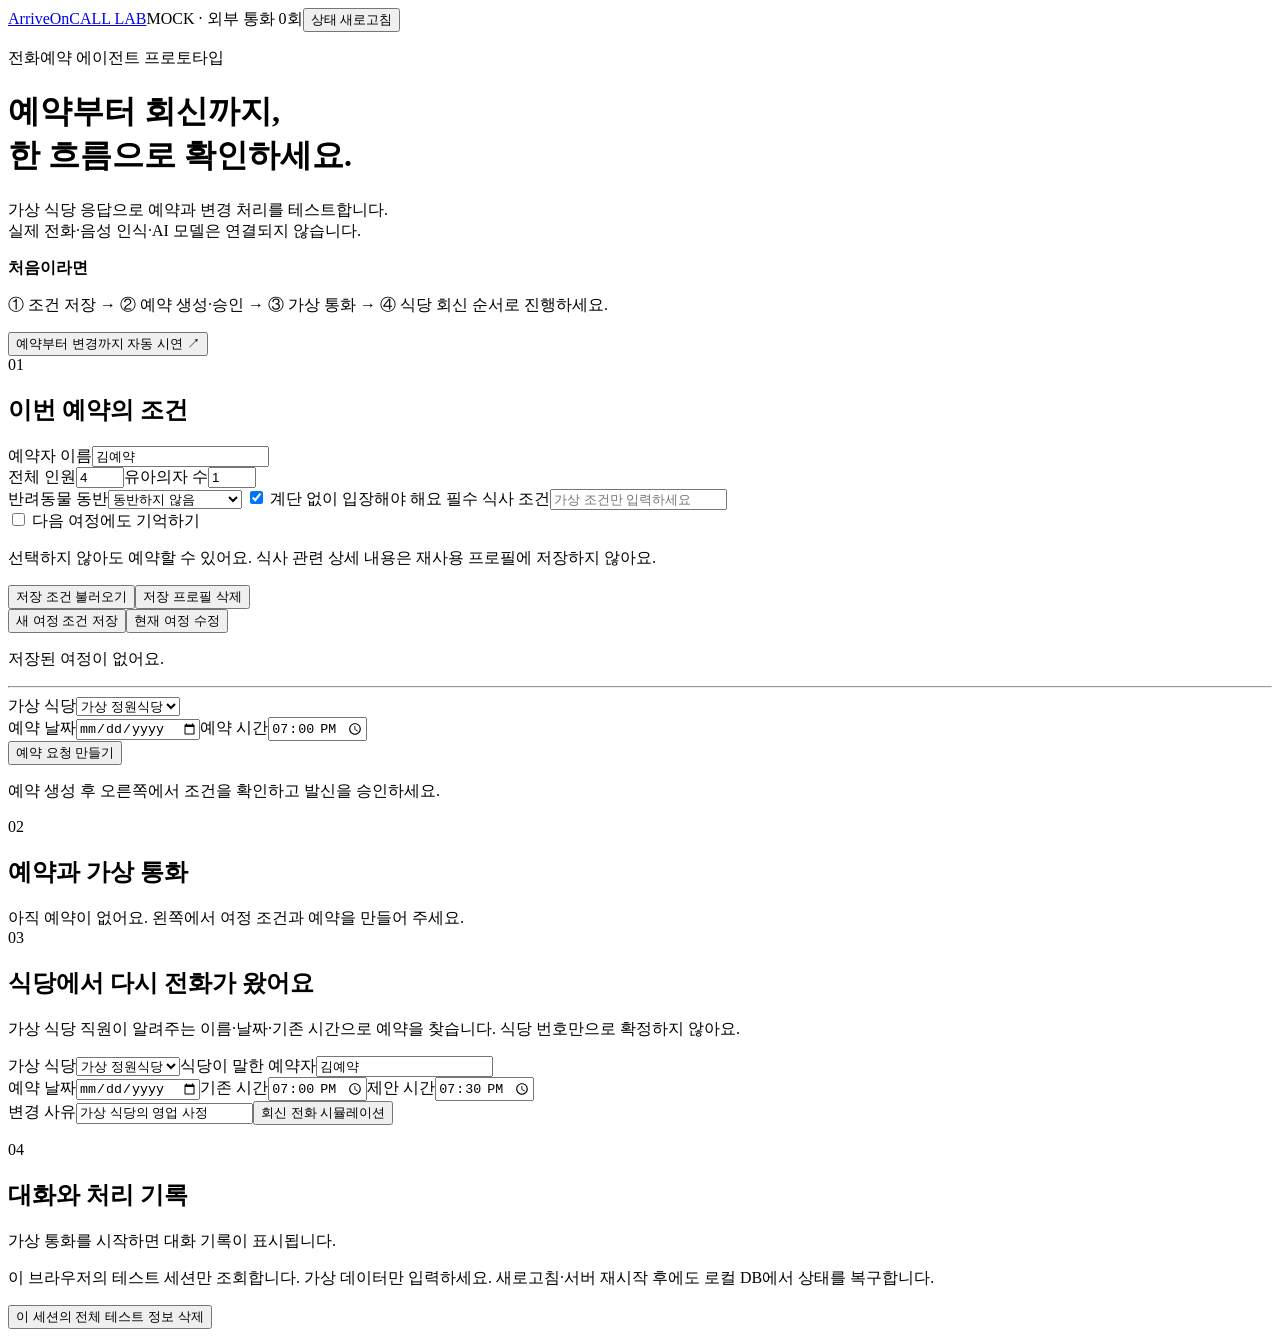
==== prototypes/phone_agent/static/index.html @ 36380d45 "feat(calls): 로컬 전화예약 테스트 프로토타입 추가 계정·번호 없이 예약·동승자 조건과 회신 변경 흐름을 실행하고 SQLite·중복·권한·UNKNOWN 시나리오를 검증한다" ====
<!doctype html>
<html lang="ko"><head><meta charset="utf-8"><meta name="viewport" content="width=device-width,initial-scale=1"><title>ArriveOn · 전화예약 테스트</title><link rel="stylesheet" href="/style.css"><script src="/app.js" defer></script></head>
<body>
<header><a class="brand" href="/">ArriveOn<span>CALL LAB</span></a><span class="mode">MOCK · 외부 통화 0회</span><button id="refresh" class="quiet">상태 새로고침</button></header>
<main>
<div class="intro"><div><p class="eyebrow">전화예약 에이전트 프로토타입</p><h1>예약부터 회신까지,<br>한 흐름으로 확인하세요.</h1><p>가상 식당 응답으로 예약과 변경 처리를 테스트합니다.<br>실제 전화·음성 인식·AI 모델은 연결되지 않습니다.</p></div><div class="intro-note"><b>처음이라면</b><p>① 조건 저장 → ② 예약 생성·승인 → ③ 가상 통화 → ④ 식당 회신 순서로 진행하세요.</p><button id="quick-demo">예약부터 변경까지 자동 시연 ↗</button></div></div>
<div id="message" role="status" aria-live="polite" hidden></div>
<div class="workspace">
<section class="panel setup"><div class="section-title"><span>01</span><h2>이번 예약의 조건</h2></div>
<form id="trip-form">
<label>예약자 이름<input name="reservationName" value="김예약" maxlength="40" required></label>
<div class="pair"><label>전체 인원<input name="partySize" type="number" min="1" max="30" value="4" required></label><label>유아의자 수<input name="highChairCount" type="number" min="0" max="30" value="1" required></label></div>
<label>반려동물 동반<select name="petAccompanied"><option value="NO">동반하지 않음</option><option value="YES">동반함</option><option value="UNKNOWN">아직 확인하지 않음</option></select></label>
<label class="check"><input name="stepFree" type="checkbox" checked> 계단 없이 입장해야 해요</label>
<label>필수 식사 조건<input name="dietaryRequirements" placeholder="가상 조건만 입력하세요" maxlength="160"></label>
<div class="storage"><label class="check"><input name="remember" type="checkbox"> 다음 여정에도 기억하기</label><p>선택하지 않아도 예약할 수 있어요. 식사 관련 상세 내용은 재사용 프로필에 저장하지 않아요.</p><div class="inline"><button type="button" id="load-profile" class="quiet">저장 조건 불러오기</button><button type="button" id="delete-profile" class="quiet">저장 프로필 삭제</button></div><div id="profile-status" class="muted"></div></div>
<div class="inline"><button type="submit">새 여정 조건 저장</button><button type="button" id="update-trip" class="outline">현재 여정 수정</button></div><p id="trip-status" class="muted">저장된 여정이 없어요.</p>
</form>
<hr><form id="booking-form"><label>가상 식당<select name="restaurantId"><option value="demo-garden">가상 정원식당</option><option value="demo-table">가상 식탁</option></select></label><div class="pair"><label>예약 날짜<input name="date" type="date" required></label><label>예약 시간<input name="time" type="time" value="19:00" required></label></div><button type="submit" class="wide outline">예약 요청 만들기</button><p class="muted">예약 생성 후 오른쪽에서 조건을 확인하고 발신을 승인하세요.</p></form>
</section>
<div class="right-stack">
<section class="panel"><div class="section-title"><span>02</span><h2>예약과 가상 통화</h2><small id="booking-count"></small></div><div id="bookings" class="empty">아직 예약이 없어요. 왼쪽에서 여정 조건과 예약을 만들어 주세요.</div></section>
<section class="panel"><div class="section-title"><span>03</span><h2>식당에서 다시 전화가 왔어요</h2></div><p class="muted">가상 식당 직원이 알려주는 이름·날짜·기존 시간으로 예약을 찾습니다. 식당 번호만으로 확정하지 않아요.</p>
<form id="callback-form"><div class="pair"><label>가상 식당<select name="restaurantId"><option value="demo-garden">가상 정원식당</option><option value="demo-table">가상 식탁</option></select></label><label>식당이 말한 예약자<input name="reservationName" value="김예약" required></label></div><div class="triple"><label>예약 날짜<input name="date" type="date" required></label><label>기존 시간<input name="currentTime" type="time" value="19:00" required></label><label>제안 시간<input name="proposedTime" type="time" value="19:30" required></label></div><label>변경 사유<input name="reason" value="가상 식당의 영업 사정" maxlength="160" required></label><button type="submit" class="outline">회신 전화 시뮬레이션</button></form><p id="callback-status" class="muted"></p></section>
<section class="panel"><div class="section-title"><span>04</span><h2>대화와 처리 기록</h2></div><div id="events" class="events"><p class="muted">가상 통화를 시작하면 대화 기록이 표시됩니다.</p></div></section>
</div></div>
<footer><p>이 브라우저의 테스트 세션만 조회합니다. 가상 데이터만 입력하세요. 새로고침·서버 재시작 후에도 로컬 DB에서 상태를 복구합니다.</p><button id="delete-all" class="danger">이 세션의 전체 테스트 정보 삭제</button></footer>
</main></body></html>
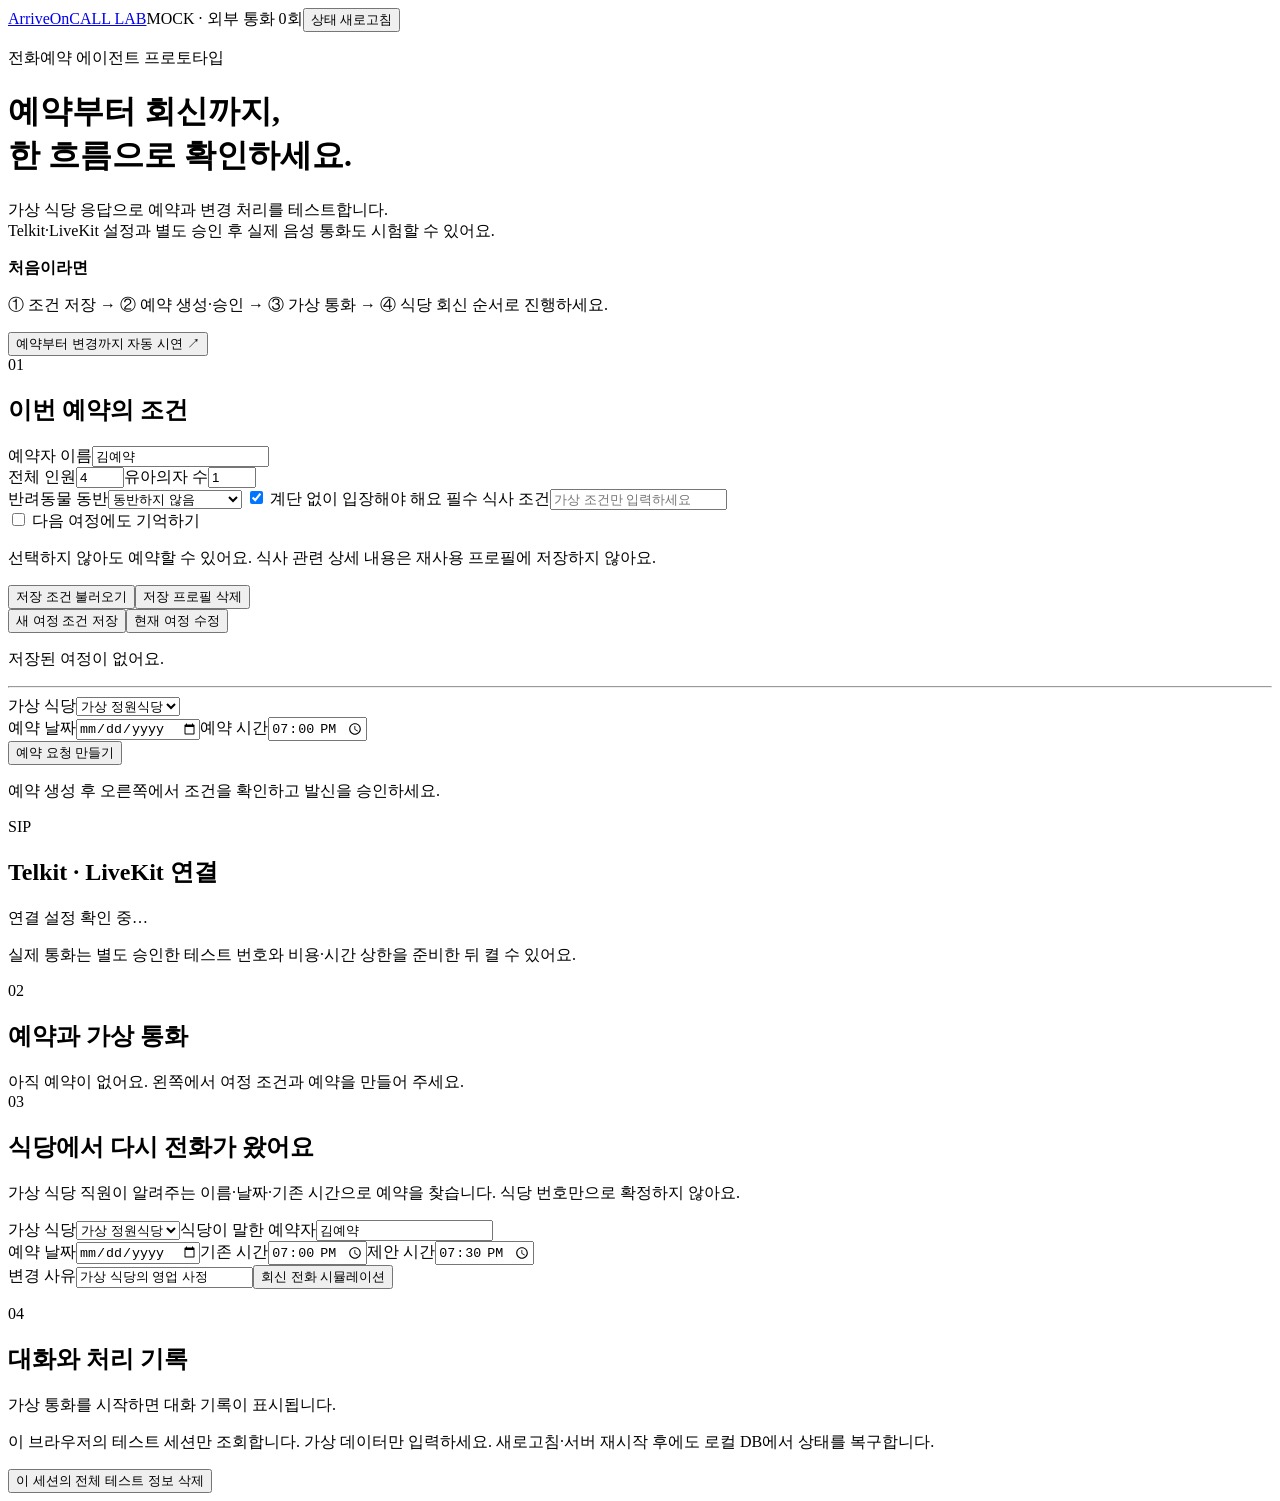
==== commit cd2d6d09: "feat(calls): Telkit·LiveKit 선택형 실전화 시험 연결 실전화 claim·SIP·한국어 음성·통화별 결과를 독립 프로토타입에 연결한다. 이름 인식 불일치와 불확" ====
--- a/prototypes/phone_agent/static/index.html
+++ b/prototypes/phone_agent/static/index.html
@@ -3,7 +3,7 @@
 <body>
 <header><a class="brand" href="/">ArriveOn<span>CALL LAB</span></a><span class="mode">MOCK · 외부 통화 0회</span><button id="refresh" class="quiet">상태 새로고침</button></header>
 <main>
-<div class="intro"><div><p class="eyebrow">전화예약 에이전트 프로토타입</p><h1>예약부터 회신까지,<br>한 흐름으로 확인하세요.</h1><p>가상 식당 응답으로 예약과 변경 처리를 테스트합니다.<br>실제 전화·음성 인식·AI 모델은 연결되지 않습니다.</p></div><div class="intro-note"><b>처음이라면</b><p>① 조건 저장 → ② 예약 생성·승인 → ③ 가상 통화 → ④ 식당 회신 순서로 진행하세요.</p><button id="quick-demo">예약부터 변경까지 자동 시연 ↗</button></div></div>
+<div class="intro"><div><p class="eyebrow">전화예약 에이전트 프로토타입</p><h1>예약부터 회신까지,<br>한 흐름으로 확인하세요.</h1><p>가상 식당 응답으로 예약과 변경 처리를 테스트합니다.<br>Telkit·LiveKit 설정과 별도 승인 후 실제 음성 통화도 시험할 수 있어요.</p></div><div class="intro-note"><b>처음이라면</b><p>① 조건 저장 → ② 예약 생성·승인 → ③ 가상 통화 → ④ 식당 회신 순서로 진행하세요.</p><button id="quick-demo">예약부터 변경까지 자동 시연 ↗</button></div></div>
 <div id="message" role="status" aria-live="polite" hidden></div>
 <div class="workspace">
 <section class="panel setup"><div class="section-title"><span>01</span><h2>이번 예약의 조건</h2></div>
@@ -19,6 +19,7 @@
 <hr><form id="booking-form"><label>가상 식당<select name="restaurantId"><option value="demo-garden">가상 정원식당</option><option value="demo-table">가상 식탁</option></select></label><div class="pair"><label>예약 날짜<input name="date" type="date" required></label><label>예약 시간<input name="time" type="time" value="19:00" required></label></div><button type="submit" class="wide outline">예약 요청 만들기</button><p class="muted">예약 생성 후 오른쪽에서 조건을 확인하고 발신을 승인하세요.</p></form>
 </section>
 <div class="right-stack">
+<section class="panel"><div class="section-title"><span>SIP</span><h2>Telkit · LiveKit 연결</h2></div><p id="voice-status" class="muted">연결 설정 확인 중…</p><p class="muted">실제 통화는 별도 승인한 테스트 번호와 비용·시간 상한을 준비한 뒤 켤 수 있어요.</p></section>
 <section class="panel"><div class="section-title"><span>02</span><h2>예약과 가상 통화</h2><small id="booking-count"></small></div><div id="bookings" class="empty">아직 예약이 없어요. 왼쪽에서 여정 조건과 예약을 만들어 주세요.</div></section>
 <section class="panel"><div class="section-title"><span>03</span><h2>식당에서 다시 전화가 왔어요</h2></div><p class="muted">가상 식당 직원이 알려주는 이름·날짜·기존 시간으로 예약을 찾습니다. 식당 번호만으로 확정하지 않아요.</p>
 <form id="callback-form"><div class="pair"><label>가상 식당<select name="restaurantId"><option value="demo-garden">가상 정원식당</option><option value="demo-table">가상 식탁</option></select></label><label>식당이 말한 예약자<input name="reservationName" value="김예약" required></label></div><div class="triple"><label>예약 날짜<input name="date" type="date" required></label><label>기존 시간<input name="currentTime" type="time" value="19:00" required></label><label>제안 시간<input name="proposedTime" type="time" value="19:30" required></label></div><label>변경 사유<input name="reason" value="가상 식당의 영업 사정" maxlength="160" required></label><button type="submit" class="outline">회신 전화 시뮬레이션</button></form><p id="callback-status" class="muted"></p></section>
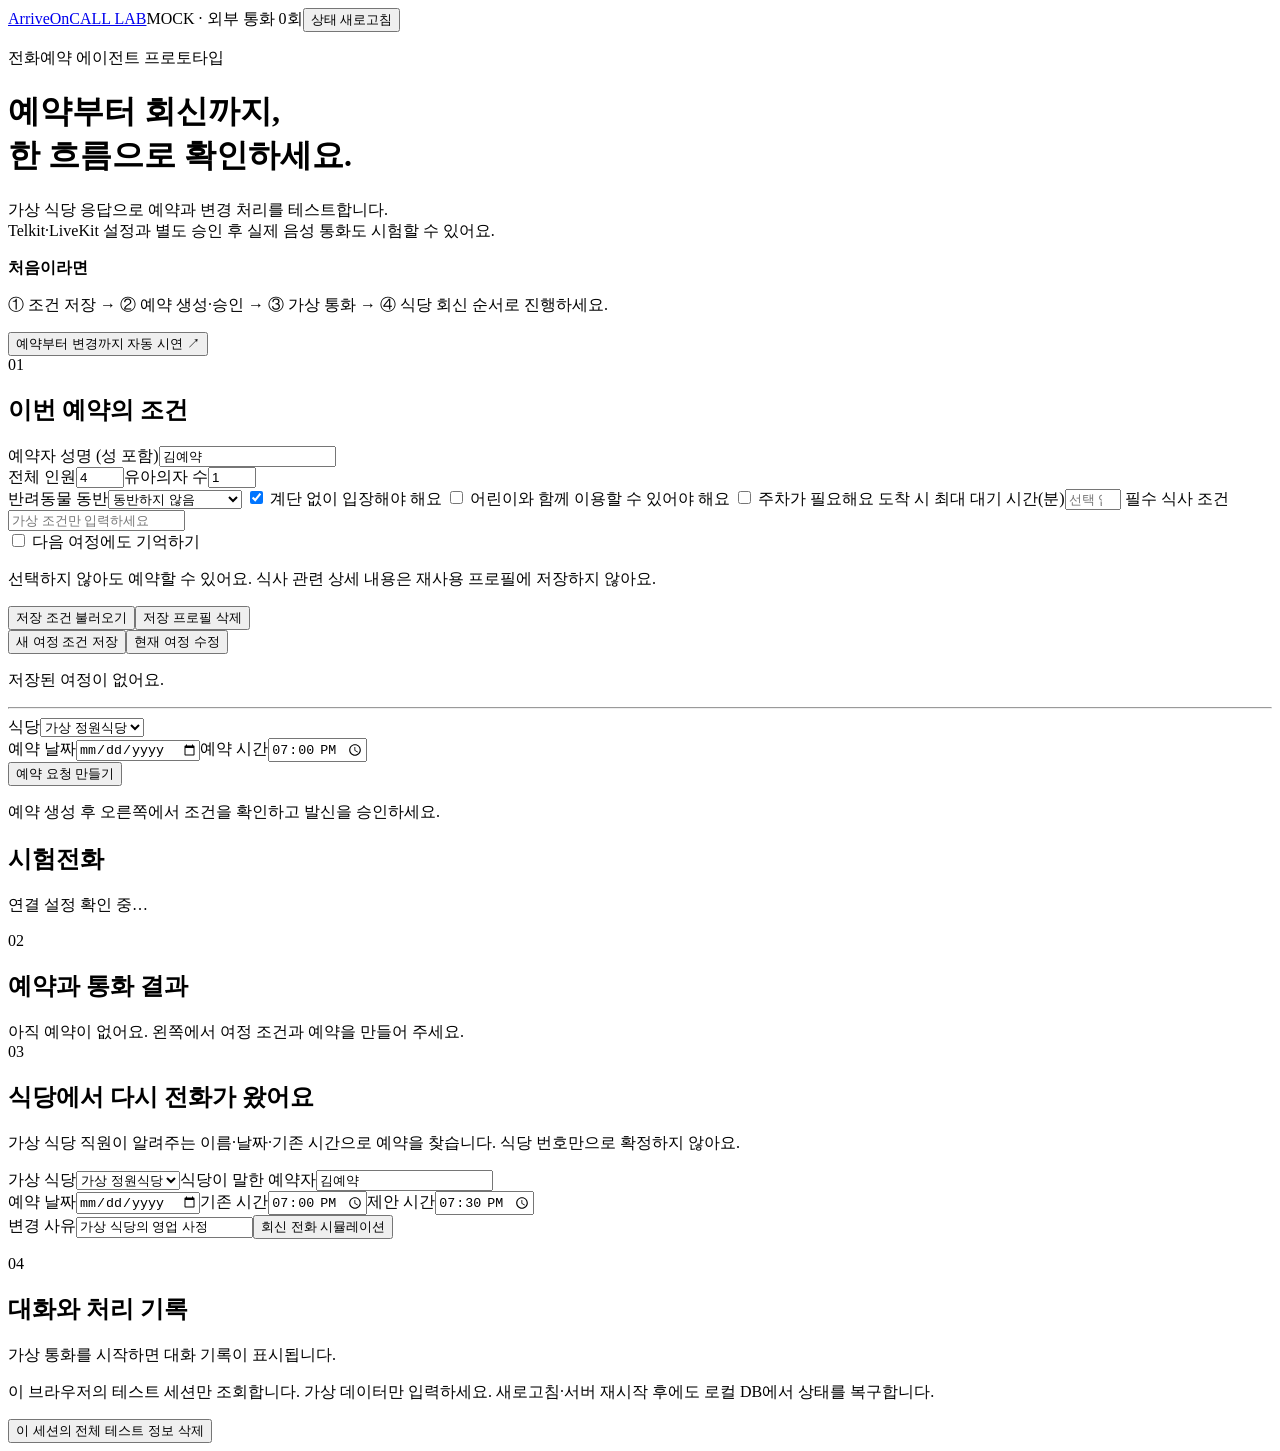
==== commit 7811ad63: "feat(calls): 음성 품질과 승인 기반 시험 예약 흐름 보강 Soniox v6 재생 동기화 문맥과 첫 소개 버퍼링, 비용·이름 수락 검증, 수신 변경 승인 및 웹 후보 시험" ====
--- a/prototypes/phone_agent/static/index.html
+++ b/prototypes/phone_agent/static/index.html
@@ -5,22 +5,53 @@
 <main>
 <div class="intro"><div><p class="eyebrow">전화예약 에이전트 프로토타입</p><h1>예약부터 회신까지,<br>한 흐름으로 확인하세요.</h1><p>가상 식당 응답으로 예약과 변경 처리를 테스트합니다.<br>Telkit·LiveKit 설정과 별도 승인 후 실제 음성 통화도 시험할 수 있어요.</p></div><div class="intro-note"><b>처음이라면</b><p>① 조건 저장 → ② 예약 생성·승인 → ③ 가상 통화 → ④ 식당 회신 순서로 진행하세요.</p><button id="quick-demo">예약부터 변경까지 자동 시연 ↗</button></div></div>
 <div id="message" role="status" aria-live="polite" hidden></div>
+<section id="incoming-changes" class="panel" aria-live="polite" hidden></section>
 <div class="workspace">
 <section class="panel setup"><div class="section-title"><span>01</span><h2>이번 예약의 조건</h2></div>
 <form id="trip-form">
-<label>예약자 이름<input name="reservationName" value="김예약" maxlength="40" required></label>
+<label>예약자 성명 (성 포함)<input name="reservationName" value="김예약" maxlength="40" required></label>
 <div class="pair"><label>전체 인원<input name="partySize" type="number" min="1" max="30" value="4" required></label><label>유아의자 수<input name="highChairCount" type="number" min="0" max="30" value="1" required></label></div>
 <label>반려동물 동반<select name="petAccompanied"><option value="NO">동반하지 않음</option><option value="YES">동반함</option><option value="UNKNOWN">아직 확인하지 않음</option></select></label>
 <label class="check"><input name="stepFree" type="checkbox" checked> 계단 없이 입장해야 해요</label>
+<label class="check"><input name="childFriendly" type="checkbox"> 어린이와 함께 이용할 수 있어야 해요</label>
+<label class="check"><input name="parkingRequired" type="checkbox"> 주차가 필요해요</label>
+<label>도착 시 최대 대기 시간(분)<input name="maxArrivalWaitMinutes" type="number" min="0" max="120" placeholder="선택 입력"></label>
 <label>필수 식사 조건<input name="dietaryRequirements" placeholder="가상 조건만 입력하세요" maxlength="160"></label>
 <div class="storage"><label class="check"><input name="remember" type="checkbox"> 다음 여정에도 기억하기</label><p>선택하지 않아도 예약할 수 있어요. 식사 관련 상세 내용은 재사용 프로필에 저장하지 않아요.</p><div class="inline"><button type="button" id="load-profile" class="quiet">저장 조건 불러오기</button><button type="button" id="delete-profile" class="quiet">저장 프로필 삭제</button></div><div id="profile-status" class="muted"></div></div>
 <div class="inline"><button type="submit">새 여정 조건 저장</button><button type="button" id="update-trip" class="outline">현재 여정 수정</button></div><p id="trip-status" class="muted">저장된 여정이 없어요.</p>
 </form>
-<hr><form id="booking-form"><label>가상 식당<select name="restaurantId"><option value="demo-garden">가상 정원식당</option><option value="demo-table">가상 식탁</option></select></label><div class="pair"><label>예약 날짜<input name="date" type="date" required></label><label>예약 시간<input name="time" type="time" value="19:00" required></label></div><button type="submit" class="wide outline">예약 요청 만들기</button><p class="muted">예약 생성 후 오른쪽에서 조건을 확인하고 발신을 승인하세요.</p></form>
+<hr><form id="booking-form"><label>식당<select name="restaurantId"><option value="demo-garden">가상 정원식당</option><option value="demo-table">가상 식탁</option><optgroup id="test-restaurants" label="실전화 시험용 공개 식당" hidden></optgroup></select></label><p id="restaurant-contact" class="muted" hidden></p><div class="pair"><label>예약 날짜<input name="date" type="date" required></label><label>예약 시간<input name="time" type="time" value="19:00" required></label></div><button type="submit" class="wide outline">예약 요청 만들기</button><p class="muted">예약 생성 후 오른쪽에서 조건을 확인하고 발신을 승인하세요.</p></form>
 </section>
 <div class="right-stack">
-<section class="panel"><div class="section-title"><span>SIP</span><h2>Telkit · LiveKit 연결</h2></div><p id="voice-status" class="muted">연결 설정 확인 중…</p><p class="muted">실제 통화는 별도 승인한 테스트 번호와 비용·시간 상한을 준비한 뒤 켤 수 있어요.</p></section>
-<section class="panel"><div class="section-title"><span>02</span><h2>예약과 가상 통화</h2><small id="booking-count"></small></div><div id="bookings" class="empty">아직 예약이 없어요. 왼쪽에서 여정 조건과 예약을 만들어 주세요.</div></section>
+<section class="panel" id="web-recommendation" hidden>
+  <div class="section-title"><h2>목적지 주변 장소 웹검색</h2></div>
+  <form id="web-search-form">
+    <label>목적지<input name="destination" placeholder="예: 성수 또는 경북 구미시 3공단3로 302" maxlength="80" required></label>
+    <label>먹고 싶은 음식<input name="foodPreferenceText" placeholder="예: 양식 먹고 싶어 / 양식 말고 한식" maxlength="160" aria-describedby="food-preference-help"></label>
+    <p id="food-preference-help" class="muted">한식·양식·일식·중식·분식·아시아음식을 알아들어요. 말한 내용을 글로 입력해 주세요. 비워 두면 종류를 제한하지 않아요.</p>
+    <label>장소 종류
+      <select name="venueCategory">
+        <option value="RESTAURANT">식당</option>
+        <option value="CAFE">카페</option>
+        <option value="">전체</option>
+      </select>
+    </label>
+    <p class="muted">주차와 왼쪽에서 선택한 유아의자·접근성·어린이·반려동물 조건을 조사합니다.</p>
+    <button type="submit">웹검색으로 후보 찾기</button>
+  </form>
+  <p id="web-search-status" role="status"></p>
+  <div id="web-search-results"></div>
+</section>
+<section class="panel">
+  <div class="section-title"><h2>시험전화</h2></div>
+  <p id="voice-status" class="muted">연결 설정 확인 중…</p>
+  <div id="test-phone-field" hidden>
+    <label>시험전화를 받을 내 휴대폰 번호
+      <input id="test-phone-number" type="tel" autocomplete="tel" maxlength="24" placeholder="010으로 시작하는 번호">
+    </label>
+  </div>
+</section>
+<section class="panel"><div class="section-title"><span>02</span><h2>예약과 통화 결과</h2><small id="booking-count"></small></div><div id="bookings" class="empty">아직 예약이 없어요. 왼쪽에서 여정 조건과 예약을 만들어 주세요.</div></section>
 <section class="panel"><div class="section-title"><span>03</span><h2>식당에서 다시 전화가 왔어요</h2></div><p class="muted">가상 식당 직원이 알려주는 이름·날짜·기존 시간으로 예약을 찾습니다. 식당 번호만으로 확정하지 않아요.</p>
 <form id="callback-form"><div class="pair"><label>가상 식당<select name="restaurantId"><option value="demo-garden">가상 정원식당</option><option value="demo-table">가상 식탁</option></select></label><label>식당이 말한 예약자<input name="reservationName" value="김예약" required></label></div><div class="triple"><label>예약 날짜<input name="date" type="date" required></label><label>기존 시간<input name="currentTime" type="time" value="19:00" required></label><label>제안 시간<input name="proposedTime" type="time" value="19:30" required></label></div><label>변경 사유<input name="reason" value="가상 식당의 영업 사정" maxlength="160" required></label><button type="submit" class="outline">회신 전화 시뮬레이션</button></form><p id="callback-status" class="muted"></p></section>
 <section class="panel"><div class="section-title"><span>04</span><h2>대화와 처리 기록</h2></div><div id="events" class="events"><p class="muted">가상 통화를 시작하면 대화 기록이 표시됩니다.</p></div></section>
